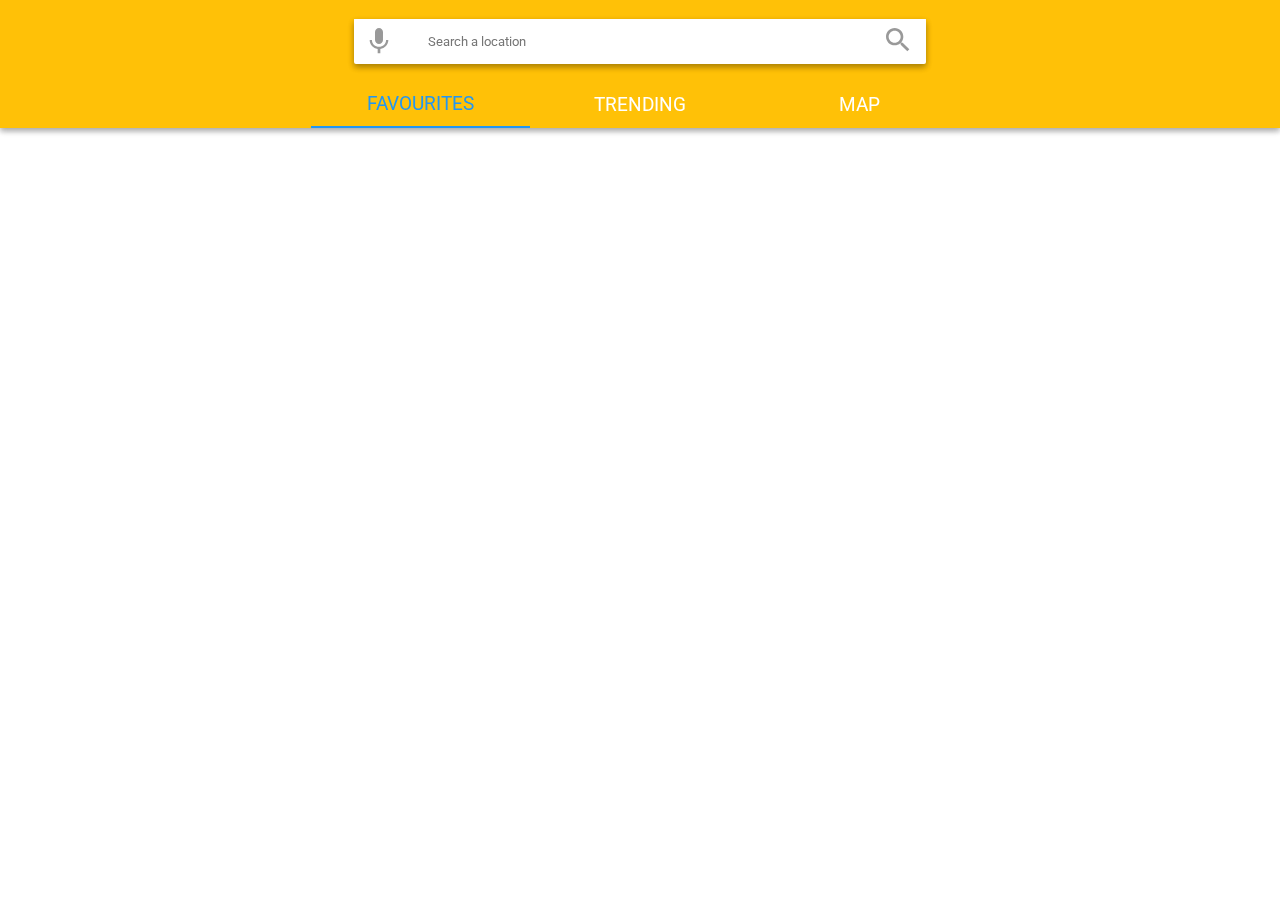
==== site/public/index.html @ a23e972a "ja" ====
<!DOCTYPE html>
<html>
    <head>
        <link href="https://fonts.googleapis.com/css?family=Roboto" rel="stylesheet">
        <meta charset="utf-8"/>
        <title>Teleport Now</title>
        <meta name="viewport" content="width=device-width,initial-scale=1">
        <link rel="stylesheet" type="text/css" href="css/main.css">
        <script src="./js/main.js"></script>
    </head>

    <body>
        <header>
            <div class="white">
                <div class="magnifier"><img class="magnifier_img" src="./img/magnifier.svg"></div>
                <div class="voice"><img class="voice_img" src="./img/voice.svg"></div>
                <div class="search_bar">
                    <input class="search_bar_input" type="text" placeholder="Search a location"></input>
                </div>
            </div>
        </header>
        <nav>
    <a href="./index.html" class="nav_link">
        <div class="in_nav" id="nav_selected_line">
            <img class="nav_symbol" src="./img/star.svg">
            <p class="nav_text" id="nav_selected_text">favourites</p>
        </div>
    </a>

    <a href="./trending.html" class="nav_link">
        <div class="in_nav">
            <img class="nav_symbol" src="./img/trending.svg">
            <p class="nav_text">TRENDING</p>
        </div>
    </a>

    <a href="./map.html" class="nav_link">
        <div class="in_nav">
            <img class="nav_symbol" src="./img/map.svg">
            <p class="nav_text">MAP</p>
        </div>
    </a>
</nav>

    </body>
</html>
---- site/public/css/main.css ----
* {
    font-family: 'Roboto', sans-serif;
}

body {
    width: 100%;
    margin: 0;
    padding: 0;
}

header {
    width: 100%;
    height: 9%;
    min-height: 54.625px;
    max-height: 101.328px;
    margin: 0;
    background-color: #ffc107;
    z-index: 100;
    position: fixed;
    display: flex;
    flex-direction: row;
    align-items: center;
    justify-content: center;
}

.white {
    max-width: 572.844px;
    max-height: 43.891px;
    min-height: 43.891px;
    width: 95%;
    height: 70%;
    background-color: white;
}

.search_bar {
    width: 100%;
    height: 100%;
    display: flex;
    flex-direction: row;
    justify-content: center;
}

input[type=text] {
    border: transparent;
    width: inherit;
    height: inherit;
    border-radius: 2px;
    margin: 0;
    max-height: inherit;
    font-family: 'Roboto', sans-serif;
    padding-left: 13%;
    height: 100%;
    width: 100%;
    background-color: white;
    box-shadow: 0 3px 6px rgba(0, 0, 0, 0.16), 0 3px 6px rgba(0, 0, 0, 0.23);
}

input[placeholder="Search a location"] {}

.search_bar_input {
    width: inherit;
    height: inherit;
}

.magnifier {
    width: 32.2px;
    height: 32.2px;
    position: absolute;
    position: fixed;
    margin-left: 9px;
    margin-top: 5px;
}

.magnifier_img {
    width: inherit;
    height: inherit;
}

.voice {
    width: 32.2px;
    height: 32.2px;
    position: absolute;
    position: fixed;
    margin-left: 85%;
    margin-top: 5px;
}

@media (min-width: 600px) {
    .voice {
        margin-left: 528.688px;
    }
}

@media (max-width: 295px) {
    .voice {
        display: none;
    }
    .magnifier {
        display: none;
    }
}

.voice_img {
    width: inherit;
    height: inherit;
}

nav {
    height: 47px;
    width: 100%;
    min-height: 47px;
    background-color: #ffc107;
    display: flex;
    flex-direction: row;
    box-shadow: 0 3px 6px rgba(0, 0, 0, 0.16), 0 3px 6px rgba(0, 0, 0, 0.23);
    z-index: 90;
    position: fixed;
    top: 9%;
    left: 0;
    margin: 0;
    justify-content: center;
    align-items: center;
}

@media (min-height: 1119px) {
    nav {
        top: 95.031px;
    }
}

@media (max-height: 515px) {
    nav {
        top: 50.750px;
    }
}

@media (max-width: 321px) {
    .nav_text {
        display: none;
    }
    .nav_symbol {
        width: 35px;
        height: 35px;
    }
}

@media (min-width: 321px) {
    .nav_symbol {
        display: none;
    }
}

.in_nav {
    width: 33.33333333333333333333vw;
    max-width: 219.328px;
    display: flex;
    flex-direction: row;
    justify-content: center;
    align-items: center;
    height: 100%;
    text-decoration: none;
}

.nav_text {
    color: white;
    text-decoration: none;
    font-family: 'Roboto', sans-serif;
    font-size: 14pt;
    margin: 0;
    text-transform: uppercase;
    padding: 0;
}

.nav_link {
    height: 100%;
    text-decoration: none;
    padding: 0;
}

#nav_selected_line {
    border-bottom: solid 2px #2196f3;
    box-sizing: border-box;
}

#nav_selected_text {
    color: #2196f3;
}

.lower {
    width: inherit;
    height: 225vh;
    display: flex;
    flex-direction: row;
}

.container {
    height: inherit;
    width: 50%;
    display: flex;
    margin-top: 112px;
    flex-direction: row;
    justify-content: center;
}

.container2 {
    width: 202px;
    height: inherit;
    margin: 0;
    padding: 0;
}

.ruta {
    height: 202px;
    width: 202px;
    background-color: red;
    margin-top: 4px;
    margin-bottom: 4px;
    background-size: cover;
    background-position: center;
    display: flex;
    flex-direction: column;
    justify-content: flex-end;
}

.text_box {
    height: 35%;
    width: inherit;
    background-color: rgba(0, 0, 0, 0.6);
    display: flex;
    flex-direction: row;
}

.text_container {
    width: 50%;
    height: 100%;
    display: flex;
    flex-direction: row;
    justify-content: flex-start;
}

.city_name {
    color: white;
    margin-left: 20px;
}

.star {
    width: 15px;
    height: 14px;
    margin-left: 5px;
    margin-top: 16px;
}

.star_img {
    width: inherit;
    height: inherit;
}


/*.search_bar {
  background-color: white;
  height: 48px;
  width: 95vw;
  border-radius: 2px;
  box-shadow: 0 3px 6px rgba(0,0,0,0.16), 0 3px 6px rgba(0,0,0,0.23);
  padding: 0;
  display: flex;
  flex-direction: column;
  justify-content: center;
  align-items: center;
}*/


/*
#one_one {
    background-image: url("../img/Goteborg.jpg");
    margin-top: 10px;
}

#one_two {
    background-image: url("../img/Tokyo.jpg");
}

#one_three {
    background-image: url("../img/Venedig.jpg");
}

#one_four {
    background-image: url("../img/");
}

#one_five {
    background-image: url("../img/");
}

#one_six {
    background-image: url("../img/");
}

#one_seven {
    background-image: url("../img/");
}

#one_eight {
    background-image: url("../img/");
}

#two_one {
    background-image: url("../img/NewYork.jpg");
    margin-top: 10px;
}

#two_two {
    background-image: url("../img/Amsterdam.jpg");
}

#two_three {
    background-image: url("../img/Prag.jpg");
}

#two_four {
    background-image: url("../img/");
}

#two_five {
    background-image: url("../img/");
}

#two_six {
    background-image: url("../img/");
}

#two_seven {
    background-image: url("../img/");
}

#two_eight {
    background-image: url("../img/");
}


.lower {
  display: flex;
  flex-direction: row;
  height: 200vh;
  width: 100vw;
  margin: 0;
}
.etttvåtre {
  width: 50%;
  height: inherit;
  display: flex;
  flex-direction: row;
  justify-content: center;
  margin: 0;
  margin-top: 112px;
  background-color: blue;
}
.rut_container {
}
.ruta {
  height: 175px;
  width: 175px;
  background-color: red;
  margin-top: 4px;
  margin-bottom: 4px;
}*/
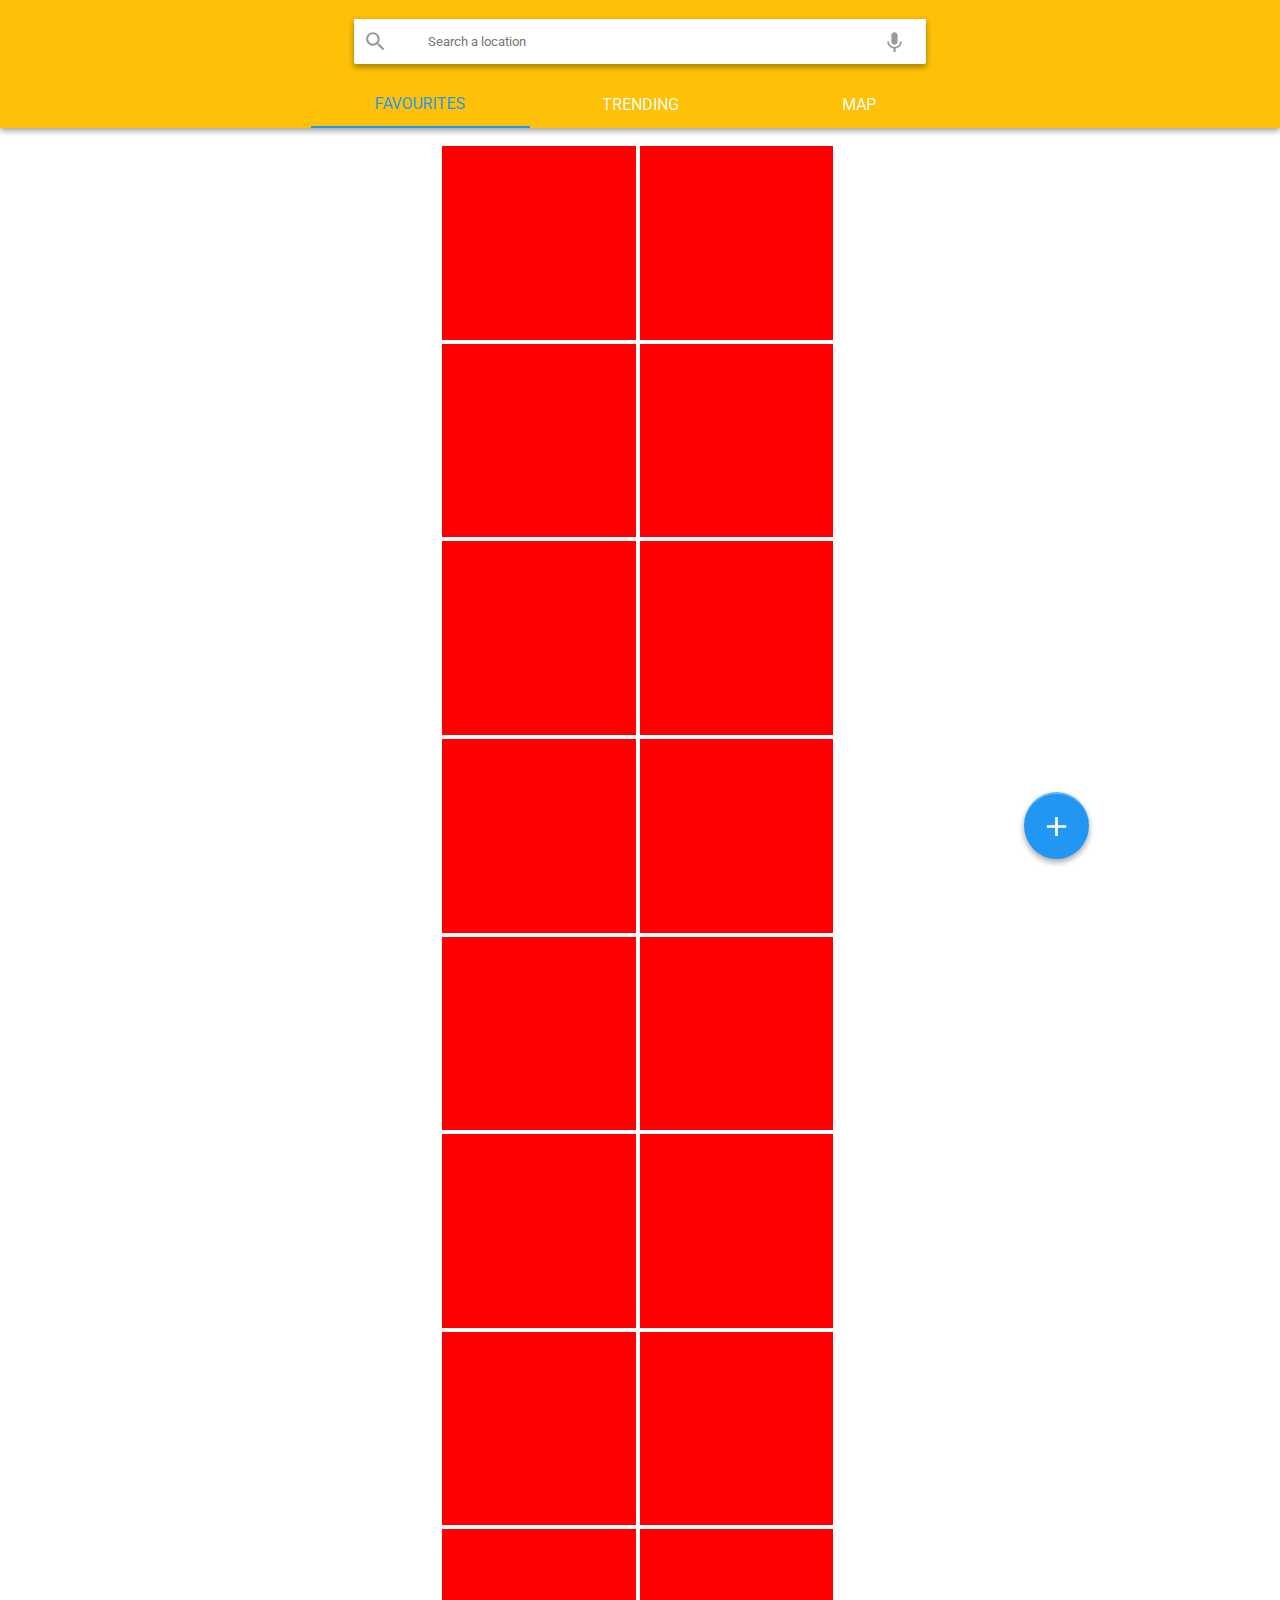
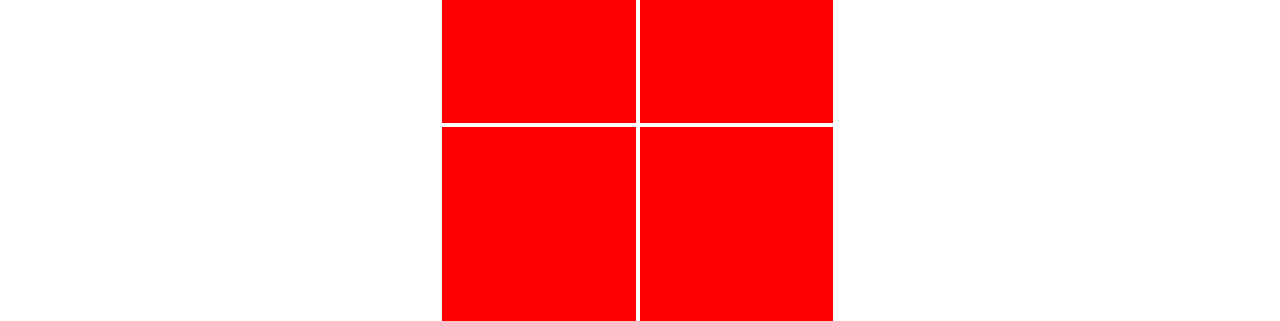
==== commit 83d91c1c: "je" ====
--- a/site/public/index.html
+++ b/site/public/index.html
@@ -2,14 +2,16 @@
 <html>
     <head>
         <link href="https://fonts.googleapis.com/css?family=Roboto" rel="stylesheet">
+        <link href="https://fonts.googleapis.com/icon?family=Material+Icons" rel="stylesheet">
         <meta charset="utf-8"/>
         <title>Teleport Now</title>
         <meta name="viewport" content="width=device-width,initial-scale=1">
         <link rel="stylesheet" type="text/css" href="css/main.css">
-        <script src="./js/main.js"></script>
+
     </head>
 
-    <body>
+    <body nload="startTime()">
+        <script src="./js/main.js"></script>
         <header>
             <div class="white">
                 <div class="magnifier"><img class="magnifier_img" src="./img/magnifier.svg"></div>
@@ -19,50 +21,57 @@
                 </div>
             </div>
         </header>
-        <nav>+        <nav>
+    <a href="./index.html" class="nav_link">
+        <div class="in_nav" id="nav_selected_line">
+            <i class="nav_symbol" id="nav_selected_text">star_rate</i>
+            <p class="nav_text" id="nav_selected_text">favourites</p>
+        </div>
+    </a>
 
-    <a href="./index.html" class="nav_link">+    <a href="./trending.html" class="nav_link">
+        <div class="in_nav">
+            <i class="nav_symbol">trending_up</i>
+            <p class="nav_text">TRENDING</p>
+        </div>
+    </a>
 
-        <div class="in_nav" id="nav_selected_line">+    <a href="./map.html" class="nav_link">
+        <div class="in_nav">
+            <i class="nav_symbol">map</i>
+            <p class="nav_text">MAP</p>
+        </div>
+    </a>
+</nav>
 
-            <img class="nav_symbol" src="./img/star.svg">+<div class="fab">
+    <p class="add">add</p>
+</div>
 
-            <p class="nav_text" id="nav_selected_text">favourites</p>+<div class="top_margin"></div>
 
-        </div>-
-    </a>-
--
-    <a href="./trending.html" class="nav_link">-
-        <div class="in_nav">-
-            <img class="nav_symbol" src="./img/trending.svg">-
-            <p class="nav_text">TRENDING</p>-
-        </div>-
-    </a>-
--
-    <a href="./map.html" class="nav_link">-
-        <div class="in_nav">-
-            <img class="nav_symbol" src="./img/map.svg">-
-            <p class="nav_text">MAP</p>-
-        </div>-
-    </a>-
-</nav>-
+<div class="lower">
+  <div class="in_lower">
+    <div class="ruta" id="one"></div>
+    <div class="ruta" id="two"></div>
+    <div class="ruta" id="three"></div>
+    <div class="ruta" id="four"></div>
+    <div class="ruta" id="five"></div>
+    <div class="ruta" id="six"></div>
+    <div class="ruta" id="seven"></div>
+    <div class="ruta" id="eight"></div>
+    <div class="ruta" id="nine"></div>
+    <div class="ruta" id="ten"></div>
+    <div class="ruta" id="eleven"></div>
+    <div class="ruta" id="twelve"></div>
+    <div class="ruta" id="thirteen"></div>
+    <div class="ruta" id="fourteen"></div>
+    <div class="ruta" id="fifteen"></div>
+    <div class="ruta" id="sixteen"></div>
+    <div class="ruta" id="seventeen"></div>
+    <div class="ruta" id="eighteen"></div>
+  <div>
+</div>
 
     </body>
 </html>
--- a/site/public/css/main.css
+++ b/site/public/css/main.css
@@ -21,6 +21,7 @@
     flex-direction: row;
     align-items: center;
     justify-content: center;
+    top: 0;
 }
 
 .white {
@@ -63,30 +64,30 @@
 }
 
 .magnifier {
-    width: 32.2px;
-    height: 32.2px;
+    width: 25px;
+    height: 25px;
+    position: absolute;
+    position: fixed;
+    margin-left: 86%;
+    margin-top: 10px;
+}
+
+.magnifier_img {
+    width: inherit;
+    height: inherit;
+}
+
+.voice {
+    width: 25px;
+    height: 25px;
     position: absolute;
     position: fixed;
     margin-left: 9px;
-    margin-top: 5px;
-}
-
-.magnifier_img {
-    width: inherit;
-    height: inherit;
-}
-
-.voice {
-    width: 32.2px;
-    height: 32.2px;
-    position: absolute;
-    position: fixed;
-    margin-left: 85%;
-    margin-top: 5px;
+    margin-top: 10px;
 }
 
 @media (min-width: 600px) {
-    .voice {
+    .magnifier {
         margin-left: 528.688px;
     }
 }
@@ -141,6 +142,30 @@
     .nav_symbol {
         width: 35px;
         height: 35px;
+        text-align: center;
+        font-family: 'Material Icons';
+        font-weight: normal;
+        font-style: normal;
+        font-size: 35px;
+        color: white;
+        /* Preferred icon size */
+        display: inline-block;
+        line-height: 1;
+        text-transform: none;
+        letter-spacing: normal;
+        word-wrap: normal;
+        white-space: nowrap;
+        direction: ltr;
+        margin: 0;
+        padding: 0;
+        /* Support for all WebKit browsers. */
+        -webkit-font-smoothing: antialiased;
+        /* Support for Safari and Chrome. */
+        text-rendering: optimizeLegibility;
+        /* Support for Firefox. */
+        -moz-osx-font-smoothing: grayscale;
+        /* Support for IE. */
+        font-feature-settings: 'liga';
     }
 }
 
@@ -165,7 +190,7 @@
     color: white;
     text-decoration: none;
     font-family: 'Roboto', sans-serif;
-    font-size: 14pt;
+    font-size: 12pt;
     margin: 0;
     text-transform: uppercase;
     padding: 0;
@@ -186,159 +211,179 @@
     color: #2196f3;
 }
 
+#map {
+    width: 100vw;
+    height: 100vh;
+    background-color: grey;
+}
+
+.fab {
+    width: 65px;
+    height: 65px;
+    z-index: 100;
+    position: absolute;
+    position: fixed;
+    top: 88%;
+    left: 80%;
+    background-color: #2196f3;
+    border-radius: 100%;
+    border-top: solid #65b5f5 2px;
+    display: flex;
+    flex-direction: row;
+    justify-content: center;
+    box-shadow: 0 3px 6px rgba(0, 0, 0, 0.16), 0 3px 6px rgba(0, 0, 0, 0.23);
+}
+
+@media (max-height: 568px) {
+    .fab {
+        top: 84%;
+        left: 77%;
+    }
+}
+
+.add {
+    font-family: 'Material Icons';
+    color: white;
+    font-size: 25pt;
+    margin: 0;
+    margin-top: 25%;
+    z-index: 100;
+}
+
+.go {
+    color: white;
+    font-size: 13pt;
+    margin: 0;
+    margin-top: 30%;
+    z-index: 100;
+}
+
 .lower {
+    width: 100%;
+    height: 1647px;
+    display: flex;
+    flex-direction: row;
+    align-items: center;
+    justify-content: center;
+}
+
+.in_lower {
+    height: inherit;
+    width: 97vw;
+    padding-left: 2px;
+    padding-right: 2px;
+    max-width: 399.625px;
+}
+
+.top_margin {
+    height: 16vh;
     width: inherit;
-    height: 225vh;
-    display: flex;
-    flex-direction: row;
-}
-
-.container {
-    height: inherit;
-    width: 50%;
-    display: flex;
-    margin-top: 112px;
-    flex-direction: row;
-    justify-content: center;
-}
-
-.container2 {
-    width: 202px;
-    height: inherit;
-    margin: 0;
-    padding: 0;
+    max-height: 150.547px;
+    min-height: 105.547px;
 }
 
 .ruta {
-    height: 202px;
-    width: 202px;
+    height: 47vw;
+    width: 47vw;
+    max-width: 193.625px;
+    max-height: 193.625px;
     background-color: red;
-    margin-top: 4px;
-    margin-bottom: 4px;
+    margin: 2px;
     background-size: cover;
     background-position: center;
     display: flex;
     flex-direction: column;
     justify-content: flex-end;
-}
-
-.text_box {
-    height: 35%;
-    width: inherit;
-    background-color: rgba(0, 0, 0, 0.6);
-    display: flex;
-    flex-direction: row;
-}
-
-.text_container {
-    width: 50%;
-    height: 100%;
-    display: flex;
-    flex-direction: row;
-    justify-content: flex-start;
-}
-
-.city_name {
-    color: white;
-    margin-left: 20px;
-}
-
-.star {
-    width: 15px;
-    height: 14px;
-    margin-left: 5px;
-    margin-top: 16px;
-}
-
-.star_img {
-    width: inherit;
-    height: inherit;
-}
-
-
-/*.search_bar {
-  background-color: white;
-  height: 48px;
-  width: 95vw;
-  border-radius: 2px;
-  box-shadow: 0 3px 6px rgba(0,0,0,0.16), 0 3px 6px rgba(0,0,0,0.23);
-  padding: 0;
-  display: flex;
-  flex-direction: column;
-  justify-content: center;
-  align-items: center;
-}*/
-
-
-/*
-#one_one {
+    float: left;
+}
+
+@media (max-width: 265px) {
+    .in_lower {
+        display: flex;
+        flex-direction: column;
+    }
+    .ruta {
+        max-width: none;
+        max-height: none;
+        width: 100%;
+        padding-top: 100%;
+    }
+}
+
+#one {
     background-image: url("../img/Goteborg.jpg");
-    margin-top: 10px;
-}
-
-#one_two {
+}
+
+#two {
     background-image: url("../img/Tokyo.jpg");
 }
 
-#one_three {
+#three {
     background-image: url("../img/Venedig.jpg");
 }
 
-#one_four {
-    background-image: url("../img/");
-}
-
-#one_five {
-    background-image: url("../img/");
-}
-
-#one_six {
-    background-image: url("../img/");
-}
-
-#one_seven {
-    background-image: url("../img/");
-}
-
-#one_eight {
-    background-image: url("../img/");
-}
-
-#two_one {
+#four {
     background-image: url("../img/NewYork.jpg");
-    margin-top: 10px;
-}
-
-#two_two {
+}
+
+#five {
     background-image: url("../img/Amsterdam.jpg");
 }
 
-#two_three {
+#six {
     background-image: url("../img/Prag.jpg");
 }
 
-#two_four {
-    background-image: url("../img/");
-}
-
-#two_five {
-    background-image: url("../img/");
-}
-
-#two_six {
-    background-image: url("../img/");
-}
-
-#two_seven {
-    background-image: url("../img/");
-}
-
-#two_eight {
-    background-image: url("../img/");
-}
-
-
-.lower {
+#seven {
+    background-image: url("../img/");
+}
+
+#eight {
+    background-image: url("../img/");
+}
+
+#nine {
+    background-image: url("../img/");
+}
+
+#ten {
+    background-image: url("../img/");
+}
+
+#eleven {
+    background-image: url("../img/");
+}
+
+#twelve {
+    background-image: url("../img/");
+}
+
+#thirteen {
+    background-image: url("../img/");
+}
+
+#fourteen {
+    background-image: url("../img/");
+}
+
+#fifteen {
+    background-image: url("../img/");
+}
+
+#sixteen {
+    background-image: url("../img/");
+}
+
+#seventeen {
+    background-image: url("../img/");
+}
+
+#eighteen {
+    background-image: url("../img/");
+}
+
+
+/*.lower {
   display: flex;
   flex-direction: row;
   height: 200vh;
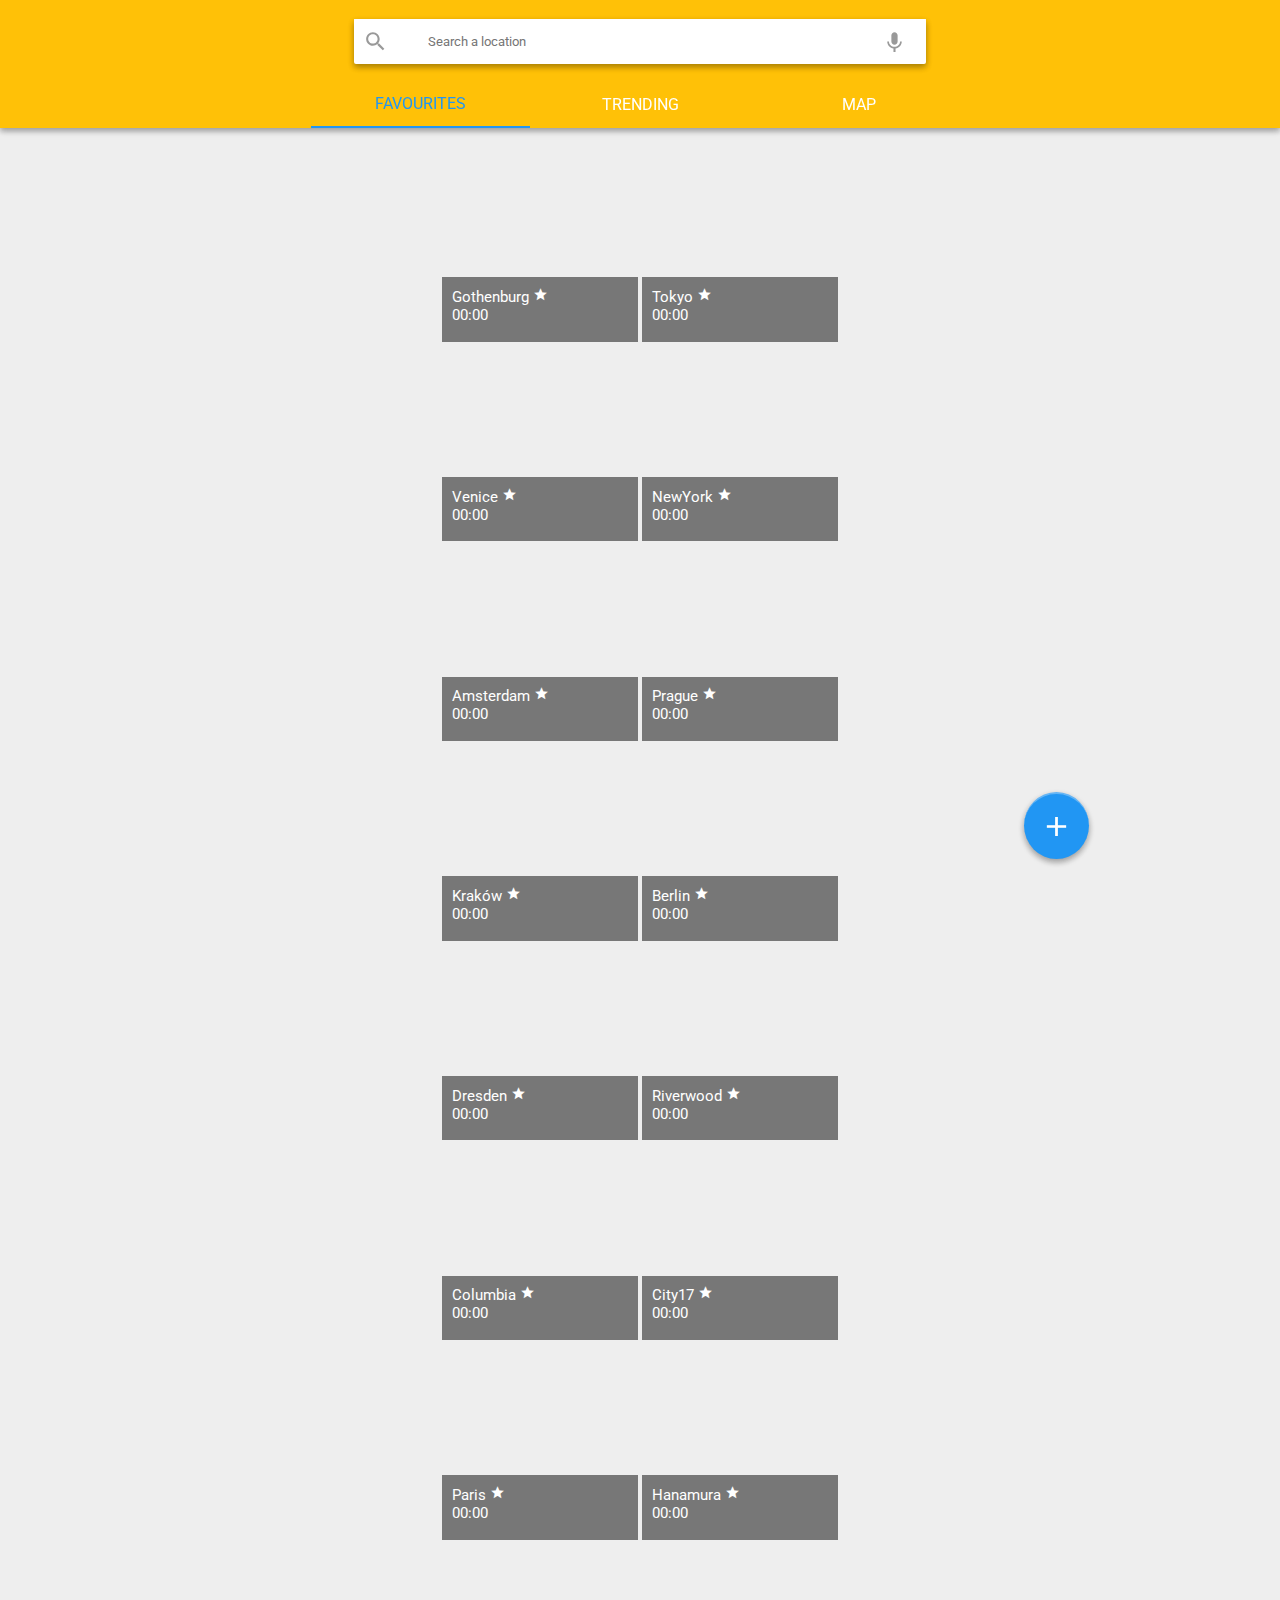
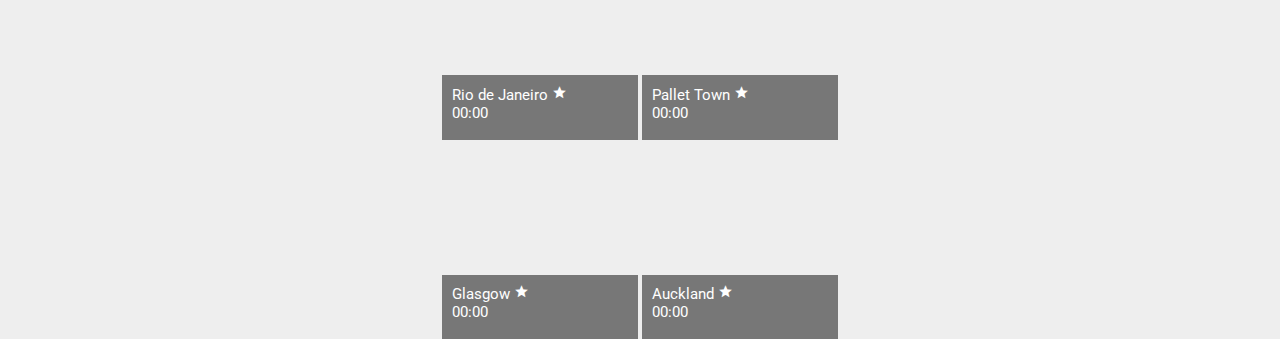
==== commit fd3fc9f1: "sista" ====
--- a/site/public/index.html
+++ b/site/public/index.html
@@ -7,11 +7,10 @@
         <title>Teleport Now</title>
         <meta name="viewport" content="width=device-width,initial-scale=1">
         <link rel="stylesheet" type="text/css" href="css/main.css">
-
+        <script src="./js/main.js"></script>
     </head>
 
     <body nload="startTime()">
-        <script src="./js/main.js"></script>
         <header>
             <div class="white">
                 <div class="magnifier"><img class="magnifier_img" src="./img/magnifier.svg"></div>
@@ -51,26 +50,187 @@
 <div class="top_margin"></div>
 
 <div class="lower">
-  <div class="in_lower">
-    <div class="ruta" id="one"></div>
-    <div class="ruta" id="two"></div>
-    <div class="ruta" id="three"></div>
-    <div class="ruta" id="four"></div>
-    <div class="ruta" id="five"></div>
-    <div class="ruta" id="six"></div>
-    <div class="ruta" id="seven"></div>
-    <div class="ruta" id="eight"></div>
-    <div class="ruta" id="nine"></div>
-    <div class="ruta" id="ten"></div>
-    <div class="ruta" id="eleven"></div>
-    <div class="ruta" id="twelve"></div>
-    <div class="ruta" id="thirteen"></div>
-    <div class="ruta" id="fourteen"></div>
-    <div class="ruta" id="fifteen"></div>
-    <div class="ruta" id="sixteen"></div>
-    <div class="ruta" id="seventeen"></div>
-    <div class="ruta" id="eighteen"></div>
-  <div>
+    <div class="in_lower">
+        <div class="ruta" id="one">
+            <div class="black_box">
+                <p class="ruta_txt">Gothenburg
+                    <i class="ruta_symbol">star_rate</i>
+                </p>
+                <p class="ruta_txt" id="time">00:00</p>
+            </div>
+        </div>
+
+        <div class="ruta" id="two">
+            <div class="black_box">
+                <p class="ruta_txt">Tokyo
+                    <i class="ruta_symbol">
+                        star_rate</i>
+                </p>
+                <p class="ruta_txt" id="time">00:00</p>
+            </div>
+        </div>
+
+        <div class="ruta" id="three">
+            <div class="black_box">
+                <p class="ruta_txt">Venice
+                    <i class="ruta_symbol">
+                        star_rate</i>
+                </p>
+                <p class="ruta_txt" id="time">00:00</p>
+            </div>
+        </div>
+
+        <div class="ruta" id="four">
+            <div class="black_box">
+                <p class="ruta_txt">NewYork
+                    <i class="ruta_symbol">
+                        star_rate</i>
+                </p>
+                <p class="ruta_txt" id="time">00:00</p>
+            </div>
+        </div>
+
+        <div class="ruta" id="five">
+            <div class="black_box">
+                <p class="ruta_txt">Amsterdam
+                    <i class="ruta_symbol">
+                        star_rate</i>
+                </p>
+                <p class="ruta_txt" id="time">00:00</p>
+            </div>
+        </div>
+
+        <div class="ruta" id="six">
+            <div class="black_box">
+                <p class="ruta_txt">Prague
+                    <i class="ruta_symbol">
+                        star_rate</i>
+                </p>
+                <p class="ruta_txt" id="time">00:00</p>
+            </div>
+        </div>
+
+        <div class="ruta" id="seven">
+            <div class="black_box">
+                <p class="ruta_txt">Kraków
+                    <i class="ruta_symbol">
+                        star_rate</i>
+                </p>
+                <p class="ruta_txt" id="time">00:00</p>
+            </div>
+        </div>
+
+        <div class="ruta" id="eight">
+            <div class="black_box">
+                <p class="ruta_txt">Berlin
+                    <i class="ruta_symbol">
+                        star_rate</i>
+                </p>
+                <p class="ruta_txt" id="time">00:00</p>
+            </div>
+        </div>
+
+        <div class="ruta" id="nine">
+            <div class="black_box">
+                <p class="ruta_txt">Dresden
+                    <i class="ruta_symbol">
+                        star_rate</i>
+                </p>
+                <p class="ruta_txt" id="time">00:00</p>
+            </div>
+        </div>
+
+        <div class="ruta" id="ten">
+            <div class="black_box">
+                <p class="ruta_txt">Riverwood
+                    <i class="ruta_symbol">
+                        star_rate</i>
+                </p>
+                <p class="ruta_txt" id="time">00:00</p>
+            </div>
+        </div>
+
+        <div class="ruta" id="eleven">
+            <div class="black_box">
+                <p class="ruta_txt">Columbia
+                    <i class="ruta_symbol">
+                        star_rate</i>
+                </p>
+                <p class="ruta_txt" id="time">00:00</p>
+            </div>
+        </div>
+
+        <div class="ruta" id="twelve">
+            <div class="black_box">
+                <p class="ruta_txt">City17
+                    <i class="ruta_symbol">
+                        star_rate</i>
+                </p>
+                <p class="ruta_txt" id="time">00:00</p>
+            </div>
+        </div>
+
+        <div class="ruta" id="thirteen">
+            <div class="black_box">
+                <p class="ruta_txt">Paris
+                    <i class="ruta_symbol">
+                        star_rate</i>
+                </p>
+                <p class="ruta_txt" id="time">00:00</p>
+            </div>
+        </div>
+
+        <div class="ruta" id="fourteen">
+            <div class="black_box">
+                <p class="ruta_txt">Hanamura
+                    <i class="ruta_symbol">
+                        star_rate</i>
+                </p>
+                <p class="ruta_txt" id="time">00:00</p>
+            </div>
+        </div>
+
+        <div class="ruta" id="fifteen">
+            <div class="black_box">
+                <p class="ruta_txt">Rio de Janeiro
+                    <i class="ruta_symbol">
+                        star_rate</i>
+                </p>
+                <p class="ruta_txt" id="time">00:00</p>
+            </div>
+        </div>
+
+        <div class="ruta" id="sixteen">
+            <div class="black_box">
+                <p class="ruta_txt">Pallet Town
+                    <i class="ruta_symbol">
+                        star_rate</i>
+                </p>
+                <p class="ruta_txt" id="time">00:00</p>
+            </div>
+        </div>
+
+        <div class="ruta" id="seventeen">
+            <div class="black_box">
+                <p class="ruta_txt">Glasgow
+                    <i class="ruta_symbol">
+                        star_rate</i>
+                </p>
+                <p class="ruta_txt" id="time">00:00</p>
+            </div>
+        </div>
+
+        <div class="ruta" id="eighteen">
+            <div class="black_box">
+                <p class="ruta_txt">Auckland
+                    <i class="ruta_symbol">
+                        star_rate</i>
+                </p>
+                <p class="ruta_txt" id="time">00:00</p>
+            </div>
+        </div>
+
+    </div>
 </div>
 
     </body>
--- a/site/public/css/main.css
+++ b/site/public/css/main.css
@@ -2,10 +2,11 @@
     font-family: 'Roboto', sans-serif;
 }
 
-body {
+html, body {
     width: 100%;
     margin: 0;
     padding: 0;
+    background-color: #eeeeee;
 }
 
 header {
@@ -265,6 +266,12 @@
     flex-direction: row;
     align-items: center;
     justify-content: center;
+    background-color: #eeeeee;
+}
+
+#lower_trending {
+    flex-direction: column;
+    justify-content: flex-start;
 }
 
 .in_lower {
@@ -275,19 +282,174 @@
     max-width: 399.625px;
 }
 
+.show_favourites_container {
+    width: 100%;
+    height: 4%;
+    display: flex;
+    flex-direction: row;
+}
+
+@media (min-width: 677px) {
+    .show_favourites_container {
+        position: fixed;
+    }
+
+    .mid {
+      margin-top: 35.234px;
+    }
+}
+
+.in_fav_container {
+    height: 100%;
+    width: 50%;
+    display: flex;
+    flex-direction: row;
+    margin: 0;
+}
+
+#fav_left {
+    justify-content: flex-start;
+}
+
+.show_favourites {
+    color: #767676;
+    font-size: 13px;
+    margin: 0;
+    margin-top: 24px;
+    margin-left: 6%;
+}
+
+#fav_right {
+    justify-content: flex-end;
+}
+
+.switch {
+    background-color: #2196f3;
+    width: 34px;
+    height: 14px;
+    border-radius: 6px;
+    margin-top: 23px;
+    margin-right: 6%;
+    display: flex;
+    flex-direction: column;
+    justify-content: center;
+}
+
+.switch_toggle {
+    background-color: white;
+}
+
+.in_switch {
+    height: 20px;
+    width: 20px;
+    border-radius: 100%;
+    background-color: white;
+    position: absolute;
+    margin-left: 16px;
+    box-shadow: 0 3px 6px rgba(0, 0, 0, 0.16), 0 3px 6px rgba(0, 0, 0, 0.23);
+}
+
+.in_switch_toggle {
+    margin-left: 0px;
+}
+
+.mid {
+    width: 100%;
+    height: 100%;
+    display: flex;
+    flex-direction: row;
+    justify-content: center;
+}
+
+.lista {
+    width: 100%;
+    height: 100%;
+    background-color: #eeeeee;
+    display: flex;
+    flex-direction: column;
+    justify-content: flex-start;
+    max-width: 412px;
+}
+
+.list_object {
+    background-color: white;
+    width: 100%;
+    height: 72px;
+    margin-top: 2px;
+    display: flex;
+    flex-direction: row;
+    justify-content: flex-start;
+}
+
+.favourites_toggle {
+    display: none;
+}
+
+.list_number {
+    height: 100%;
+    width: 13%;
+    display: flex;
+    flex-direction: row;
+    justify-content: center;
+}
+
+.in_number {
+    margin: 0;
+    margin-top: 26.766px;
+    color: #767676;
+    font-size: 13px;
+}
+
+.list_img {
+    height: 50px;
+    width: 50px;
+    background-size: cover;
+    background-position: center;
+    border-radius: 2px;
+    margin-top: 12.359px;
+    margin-right: 15px;
+}
+
+.list_txt {
+    height: 100%;
+    width: 50%;
+}
+
+.in_txt {
+    margin: 0;
+    text-overflow: ellipsis;
+
+}
+
+#list_city {
+    margin-top: 12.359px;
+    font-size: 15px;
+}
+
+#list_country {
+    font-size: 13px;
+    color: #555555;
+}
+
+#list_time {
+    font-size: 13px;
+    color: #767676;
+}
+
 .top_margin {
     height: 16vh;
     width: inherit;
     max-height: 150.547px;
     min-height: 105.547px;
+    background-color: #eeeeee;
 }
 
 .ruta {
-    height: 47vw;
-    width: 47vw;
-    max-width: 193.625px;
-    max-height: 193.625px;
-    background-color: red;
+    height: 47.5vw;
+    width: 47.5vw;
+    max-width: 195.688px;
+    max-height: 195.688px;
+    /*background-color: red;*/
     margin: 2px;
     background-size: cover;
     background-position: center;
@@ -297,17 +459,55 @@
     float: left;
 }
 
-@media (max-width: 265px) {
-    .in_lower {
-        display: flex;
-        flex-direction: column;
-    }
+@media (max-width: 393px) {
     .ruta {
-        max-width: none;
-        max-height: none;
-        width: 100%;
-        padding-top: 100%;
-    }
+        height: 47vw;
+        width: 47vw;
+    }
+}
+
+.black_box {
+    width: 100%;
+    height: 33%;
+    background: rgba(0, 0, 0, 0.5);
+}
+
+.ruta_txt {
+    color: white;
+    margin-top: 5%;
+    margin-bottom: 0;
+    margin-left: 5%;
+    font-size: 15px;
+    text-overflow: ellipsis;
+    white-space: nowrap;
+}
+
+#time {
+    margin-top: 0;
+    margin-bottom: 0;
+}
+
+.ruta_symbol {
+    font-family: 'Material Icons';
+    font-weight: normal;
+    font-style: normal;
+    font-size: 15px;
+    /* Preferred icon size */
+    display: inline-block;
+    line-height: 1;
+    text-transform: none;
+    letter-spacing: normal;
+    word-wrap: normal;
+    white-space: nowrap;
+    direction: ltr;
+    /* Support for all WebKit browsers. */
+    -webkit-font-smoothing: antialiased;
+    /* Support for Safari and Chrome. */
+    text-rendering: optimizeLegibility;
+    /* Support for Firefox. */
+    -moz-osx-font-smoothing: grayscale;
+    /* Support for IE. */
+    font-feature-settings: 'liga';
 }
 
 #one {
@@ -335,77 +535,133 @@
 }
 
 #seven {
-    background-image: url("../img/");
+    background-image: url("../img/Krakow.jpg");
 }
 
 #eight {
-    background-image: url("../img/");
+    background-image: url("../img/Berlin.jpg");
 }
 
 #nine {
-    background-image: url("../img/");
+    background-image: url("../img/Dresden.jpg");
 }
 
 #ten {
-    background-image: url("../img/");
+    background-image: url("../img/Riverwood.jpg");
 }
 
 #eleven {
-    background-image: url("../img/");
+    background-image: url("../img/Columbia.jpg");
 }
 
 #twelve {
-    background-image: url("../img/");
+    background-image: url("../img/City17.jpg");
 }
 
 #thirteen {
-    background-image: url("../img/");
+    background-image: url("../img/Paris.jpg");
 }
 
 #fourteen {
-    background-image: url("../img/");
+    background-image: url("../img/Hanamura.jpg");
 }
 
 #fifteen {
-    background-image: url("../img/");
+    background-image: url("../img/Rio-de-janeiro.jpg");
 }
 
 #sixteen {
-    background-image: url("../img/");
+    background-image: url("../img/PalletTown.jpg");
 }
 
 #seventeen {
-    background-image: url("../img/");
+    background-image: url("../img/Glasgow.jpg");
 }
 
 #eighteen {
-    background-image: url("../img/");
-}
-
-
-/*.lower {
-  display: flex;
-  flex-direction: row;
-  height: 200vh;
-  width: 100vw;
-  margin: 0;
-}
-.etttvåtre {
-  width: 50%;
-  height: inherit;
-  display: flex;
-  flex-direction: row;
-  justify-content: center;
-  margin: 0;
-  margin-top: 112px;
-  background-color: blue;
-}
-.rut_container {
-}
-.ruta {
-  height: 175px;
-  width: 175px;
-  background-color: red;
-  margin-top: 4px;
-  margin-bottom: 4px;
-}*/
+    background-image: url("../img/Auckland.jpg");
+}
+
+#list_img_one {
+    background-image: url("../img/Rome.jpg");
+}
+
+#list_img_two {
+    background-image: url("../img/Paris.jpg");
+}
+
+#list_img_three {
+    background-image: url("../img/Barcelona.jpg");
+}
+
+#list_img_four {
+    background-image: url("../img/London.jpg");
+}
+
+#list_img_five {
+    background-image: url("../img/Berlin.jpg");
+}
+
+#list_img_six {
+    background-image: url("../img/Edinburgh.jpg");
+}
+
+#list_img_seven {
+    background-image: url("../img/Florence.jpg");
+}
+
+#list_img_eight {
+    background-image: url("../img/Mexico.jpg");
+}
+
+#list_img_nine {
+    background-image: url("../img/Vancouver.jpg");
+}
+
+#list_img_ten {
+    background-image: url("../img/Salzburg.jpg");
+}
+
+#list_img_eleven {
+    background-image: url("../img/Sydney.jpg");
+}
+
+#list_img_twelve {
+    background-image: url("../img/Nuremberg.jpg");
+}
+
+#list_img_thirteen {
+    background-image: url("../img/Stockholm.jpg");
+}
+
+#list_img_fourteen {
+    background-image: url("../img/Budapest.jpg");
+}
+
+#list_img_fifteen {
+    background-image: url("../img/HongKong.jpg");
+}
+
+#list_img_sixteen {
+    background-image: url("../img/Istanbul.jpg");
+}
+
+#list_img_seventeen {
+    background-image: url("../img/Goteborg.jpg");
+}
+
+#list_img_eighteen {
+    background-image: url("../img/Madrid.jpg");
+}
+
+#list_img_nineteen {
+    background-image: url("../img/Copenhagen.jpg");
+}
+
+#list_img_twenty {
+    background-image: url("../img/Jerusalem.jpg");
+}
+
+#list_img_twentyone {
+    background-image: url("../img/Zurich.jpg");
+}
